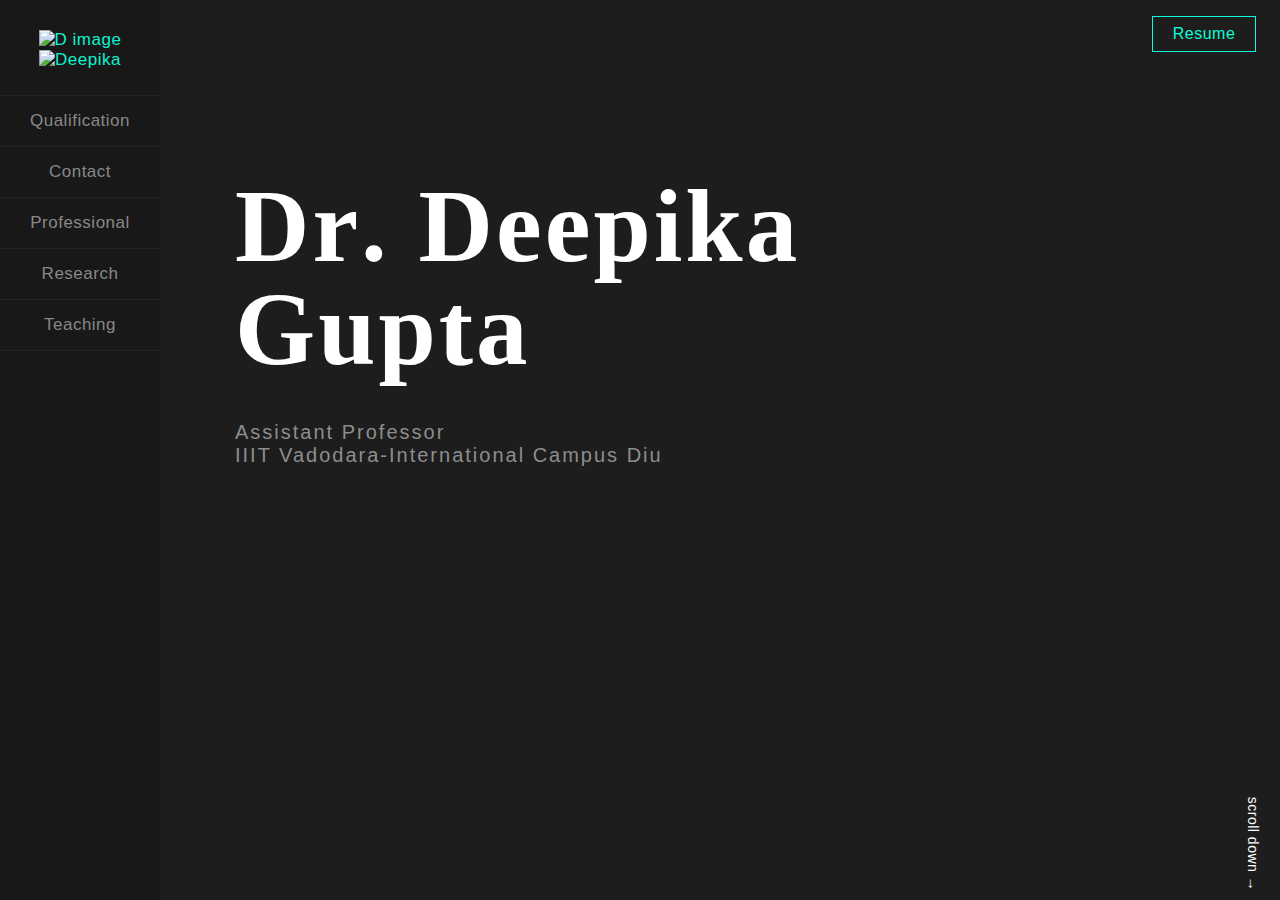
==== index.html @ 2d50de8a "Add files via upload" ====
<!DOCTYPE html>
<html lang="en">

<head>
    <meta charset="UTF-8"/>
    <meta http-equiv="X-UA-Compatible" content="IE=edge"/>
    <meta name="viewport" content="width=device-width, initial-scale=1.0"/>
    <title>Deepika Gupta</title>
    <link rel="stylesheet" href="styles.css"/>
    <link rel="stylesheet" href="Fonts"/>
    <link rel="icon" href="Images/D-Home.png" type="image/x-icon">
    <script src="https://kit.fontawesome.com/f238228744.js" crossorigin="anonymous"></script>
</head>

<body>
  <div class="HomePage">
    <nav class="sidenav" id="dropDownClick">
      <!-- <div class="box box1">
        <ul>
          <li class="Image"><a href="index.html"><img class="Dimg" src="Images/D-HomePage.png" alt="D image" /><img
                class="Dimg-font" src="Images/Deepika-font.png" alt="Deepika" srcset=""></a></li>
          <li><a href="qualification.html">Qualification</a></li>
          <li><a href="contact.html">Contact</a></li>
          <li><a href="professional.html">Professional</a></li>
          <li><a href="research.html">Research</a></li>
          <li><a href="teaching.html">Teaching</a></li>
          <li class="hamburgerMenu" id="hamBurger"><a href="javascript:void(0);" onClick="dropdownMenu()"
              style="border: 0px; padding: 5px;padding-top: 10px; width: 40px; height: 40px;">&#9776;</a></li>
        </ul>

      </div>
      <div class="box box2">
        <ul class="fancyfonts">
          <li><a href="https://www.linkedin.com/in/dr-deepika-gupta-08364b11" target="blank"><i id="fancy1" class="fa-brands fa-linkedin-in"></i></a></li>
          <li><a href="https://github.com/kajaveaniruddha/Dr.-Deepika-Gupta" target="blank"><i id="fancy2"
                class="fa-brands fa-github"></i></a></li>
        </ul>
      </div> -->
    </nav>


    <div class="InnerPage" id="innerpage">
      <a href="deepikamam.pdf" target="_blank" class="resume-button" rel="resume">Resume</a>
      <div class="TextArea">
        <section class="home" id="home">
          <h1 aria-label="Dr. Deepika Gupta" class="name">
            <span class="colChange" aria-hidden="true" style="opacity: 1;">D</span><span class="colChange"
              aria-hidden="true" style="opacity: 1;">r</span><span class="colChange" aria-hidden="true"
              style="opacity: 1;">.</span>

              <span class="colChange" aria-hidden="true" style="opacity: 1;">D</span><span class="colChange" aria-hidden="true"
              style="opacity: 1;">e</span><span class="colChange" aria-hidden="true" style="opacity: 1;">e</span><span
              class="colChange" aria-hidden="true" style="opacity: 1;">p</span><span class="colChange"
              aria-hidden="true" style="opacity: 1;">i</span><span class="colChange" aria-hidden="true"
              style="opacity: 1;">k</span><span class="colChange" aria-hidden="true" style="opacity: 1;">a</span>
            <br>
            <span class="colChange" aria-hidden="true" style="opacity: 1;">G</span><span class="colChange"
              aria-hidden="true" style="opacity: 1;">u</span><span class="colChange" aria-hidden="true"
              style="opacity: 1;">p</span><span class="colChange" aria-hidden="true" style="opacity: 1;">t</span><span
              class="colChange" aria-hidden="true" style="opacity: 1;">a</span>
            <br>
          </h1>
          <p class="greyText" id="greyText">
            Assistant Professor <br>IIIT Vadodara-International Campus Diu
          </p>
        </section>
      </div>
      <div class="scrolldown-right">
        <span class="bounce1">scroll down &rarr;</span>
      </div>
    </div>
  </div>

  <script src="index.js"></script>
</body>

</html>
---- styles.css ----
@font-face {
  font-family: "coolvetica";
  src: url("fonts/coolvetica-rg.ttf") format("truetype");
}

* {
  margin: 0;
  padding: 0;
  box-sizing: content-box;
  list-style: none;
  text-decoration: none;
}

body {
  background: #1d1d1d;
  letter-spacing: 0.5px;
  font-family: "open Sans", sans-serif;
  text-size-adjust: 100%;
  height: 100vh;
}

.HomePage {
  display: flex;
  height: 100%;
}

.sidenav {
  background: #181818;
  min-height: 100%;
  width: 160px;
   position: fixed;
  overflow-x: hidden;
  overflow-y: hidden;
  display: flex;
  flex-direction: column;
  text-align: center;
  font-family: -apple-system, BlinkMacSystemFont, "Segoe UI", Roboto, Oxygen,
  Ubuntu, Cantarell, "Open Sans", "Helvetica Neue", sans-serif;
}

.Dimg {
  width: 60px;
  padding-top: 15px;
  height: 75px;
}

.Dimg-font {
  width: 75px;
  padding-bottom: 10px;
}

.sidenav .box1 ul li a {
  border-bottom: 1.5px solid #232323;
  font-size: 17px;
}

.sidenav .box1 ul li a {
  padding: 15px;
  color: #888888;
  display: block;
}

.box1 ul li a:hover {
  color: #0cf2cf;
  transition: 0.4s ease-in-out;
}

.box2 ul li {
  display: inline-flex;
  padding: 2rem 7px;
}

.box2 ul li a {
  color: #888888;
}

.box2 ul li a:hover {
  color: #0cf2cf;
  transition: 0.3s ease-in-out;
}

.InnerPage {
  min-height: 100%;
  display: flex;
  flex-direction: column;
  overflow-x: hidden;
  overflow-y: auto;
  margin-left: 160px;
  width: 100%;
}

.resume-button {
  border: 1px solid #08fdd8;
  background-color: transparent;
  color: #08fdd8;
  box-sizing: border-box;
  z-index: 1;
  font-size: 16px;
  padding: 8px 20px 8px 20px;
  position: absolute;
  right: 1rem;
  top: 1rem;
  margin-right: 0.6%;
  transition: color 0.1s;
}

.resume-button:before {
  content: "";
  cursor: pointer;
  position: absolute;
  top: 0;
  left: 0;
  right: 0;
  bottom: 0;
  background: #08fdd82b;
  transform: scaleX(0);
  transform-origin: 0;
  transition: transform 0.3s ease-out;
}

.resume-button:hover:before {
  transform: scaleX(1);
}

.home {
  align-items: center;
  padding: 175px 100px 200px 75px;
  position: relative;
  overflow-x: hidden;
  overflow-y: hidden;
}

.TextArea h1 {
  color: #fff;
  font-family: coolvetica, serif;
  letter-spacing: 3px;
  font-weight: 550;
  font-size: 103px;
  line-height: 1em;
  position: relative;
  margin-right: -4px;
}

.name span {
  box-sizing: border-box;
  display: inline-block;
}

.TextArea h1 span:hover {
  color: #0cf2cf;
  transition: 0.4s ease-in-out;
}

.name img {
  box-sizing: border-box;
  width: 60px;
  padding-right: 3px;
}

.greyText {
  margin-top: 40px;
  margin-bottom: 30px;
  padding: 0;
  color: #8d8d8d;
  letter-spacing: 2px;
  font-size: 20px;
  position: relative;
}

.scrolldown-right {
  color: #fff;
  position: absolute;
  right: -20px;
  bottom: 3rem;
  transform: rotate(90deg);
  font-size: 14px;
}

.scrolldown-right span {
  display: flex;
  animation: scroll 0.5s linear infinite alternate-reverse;
}


/*---------Contact--------------*/


.page-out {
  align-items: center;
  padding: 30px 10px 10px 3%;
  position: relative;
  overflow-x: hidden;
  overflow-y: hidden;
}

.contact-Info {
  margin-top: 1.5%;
  display: flex;
  flex-direction: column;
  width: 50%;
}

.Contact_head h1{
  color: #08fdd8;
  font-family: coolvetica, serif;
  letter-spacing: 3px;
  font-weight: 550;
  font-size: calc(70px + 6 * ((100vw - 320px) / 680));
  line-height: 1em;
  position: relative;
  margin-left: 16px;
}


.contact-des-div {
  width: 100%;
}


.contact-des {
  color: rgb(255, 255, 255);
  padding-left: 3%;
  margin-bottom: 2%;
  width: 80%;
}

.input__field_input__field--hoshi {
  display: inline-block;
  color: rgb(141, 141, 141);
  background-color: rgb(43, 43, 43);
  width: 40%;
  border-width: 0;
  box-sizing: border-box;
  position: relative;
  height: 50px;
  font-size: 16px;
  margin-left: 50px;
  margin-top: 10px;
  text-indent: 15px;
}

.contact-form .flat-button {
  border: 1px solid #08fdd8;
  background-color: transparent;
  color: #08fdd8;
  box-sizing: border-box;
  z-index: 3;
  font-size: 16px;
  padding: 8px 20px 8px 20px;
  position: relative;
  display: inline-block;
  margin-top: 2%;
  margin-left: 6%;
  transition: color 0.1s;
}


.input__field_input__field--hoshi-msg {
  display: inline-block;
  color: rgb(141, 141, 141);
  background-color: rgb(43, 43, 43);
  width: 80%;
  border-width: 0;
  font-family: "Arial";
  box-sizing: border-box;
  position: relative;
  height: 100px;
  font-size: 16px;
  margin-left: 6%;
  margin-top: 2%;
  margin-bottom: 1.5%;
  padding: 15px;
}

.contact-form .flat-button.disabled {
  opacity: 0.3;
  pointer-events: none
}

.flat-button:before {
  content: "";
  cursor: pointer;
  position: relative;
  top: 0;
  left: 0;
  right: 500px;
  bottom: 0;
  background: #08fdd82b;
  transform: scaleX(0);
  transform-origin: 0;
  transition: transform 0.3s ease-out;
}

#map {
  color: #08fdd8;
  background-color: #181818;
  width: 50%;
  position: relative;
  margin-right: 2%;
  height: 90%;
  outline: auto;
  top: 15%
}

.map-container {
  position: relative;
  top: -440px;
  right: 195px;
  opacity: 83%;
}

.message-box .fake-h3 {
  text-align: center;
  font-size: 15px;
  color: rgb(255, 255, 255);
}

.message-box {
  position: absolute;
  background-color: #181818;
  top: 10px;
  right: 10px;
  color: #fff;
  padding: 10px;
  border-radius: 5px;
  box-shadow: 0 2px 5px rgba(0, 0, 0, 0.3);
  z-index: 1;
  text-align: center;
}

#contact ul li input {
  width: 80%;
  margin-left: 6%;
  margin-top: 2%;;
  margin-bottom: 0.3%;
}

#google-map {
  height: 100%;
  width: 50%;
}


@keyframes scroll {
  0% {
    transform: translateX(-25px);
  }

  100% {
    transform: translateX(-10px);
  }
}

.sidenav .box ul li.hamburgerMenu {
  display: none;
}

@media screen and (max-width: 1234px) {
  .contact-Info {
    width: 70%;
  }
}

@media screen and (max-width: 1075px) {
  .contact-Info {
    width: 90%;
  }
  #map {
    width: 0;
    display: none;
  }
}

@media screen and (max-width: 990px){

  .contact-Info {
    width: 100%;
  }

  #contact ul li input {
    width: 75%;
  }

  .input__field_input__field--hoshi-msg {
    width: 75%;
  }
}

@media screen and (max-width: 825px) {
  .HomePage {
    display: flex;
    flex-direction: column;
  }

  .HomePage {
    display: block;
  }

  .InnerPage {
    margin-left: 0;
  }

  .InnerPage .resume-button {
    top: 0;
    left: 0.5rem;
    margin-top: 0.5rem;
    right: auto;
  }

  .sidenav {
    position: relative;
    float: right;
    width: 3rem;
    height: 3rem;
    min-height: 5vh;
    top: 0;
    right: 0;
  }

  .sidenav .box ul li {
    display: none;
  }

  .sidenav .box ul li.hamburgerMenu {
    top: 0;
    right: 0;
    display: flex;
    padding-right: 2%;
    padding-top: 2%;
  }

  .sidenav.responsive {
    width: 100%;
    position: fixed;
    z-index: 5;
    top: 0;
    right: 0;
    bottom: 0;
    height: auto;
  }

  .sidenav.responsive .box ul li.hamburgerMenu {
    position: absolute;
    top: 0;
    right: 0;
    padding: 0% 1% 1% 1%;
  }

  .sidenav.responsive .box1 {
    line-height: 250%;
  }

  .sidenav.responsive .box ul {
    position: relative;
    float: inherit;
  }

  .sidenav.responsive .box ul li {
    display: inline;
    float: inside;
  }

  .sidenav.responsive .box li a {
    display: flex;
    flex-direction: column;
    align-items: center;
    text-align: center;
  }

  .sidenav.responsive .box2 .fancyfonts {
    display: flex;
    justify-content: center;
  }
}

@media screen and (max-width: 552px) {
  h2 {
    font-size: 75px;
  }

}
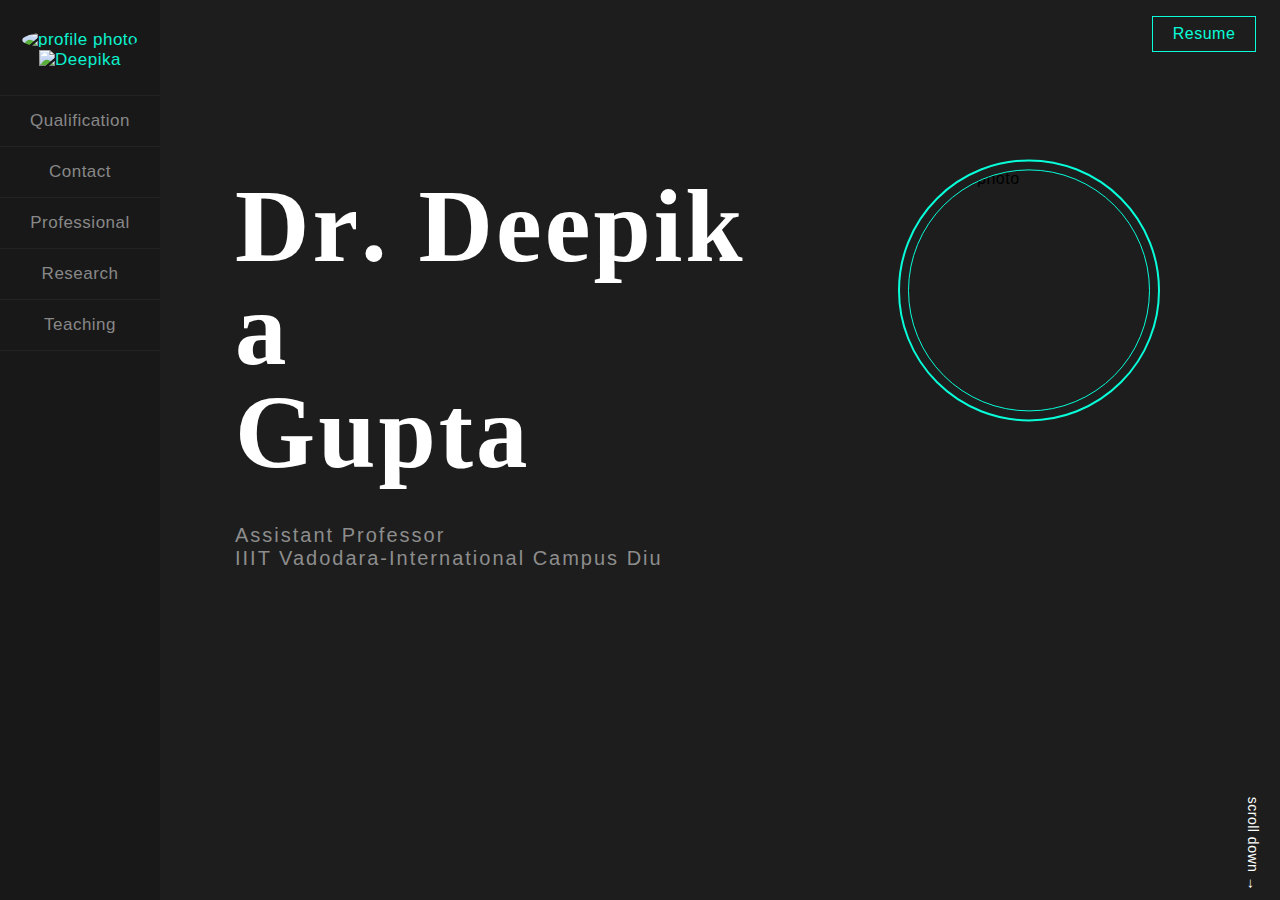
==== commit c96cef86: "Add files via upload" ====
--- a/index.html
+++ b/index.html
@@ -7,63 +7,54 @@
     <meta name="viewport" content="width=device-width, initial-scale=1.0"/>
     <title>Deepika Gupta</title>
     <link rel="stylesheet" href="styles.css"/>
+    <link rel="stylesheet" href="nav.css"/>
     <link rel="stylesheet" href="Fonts"/>
-    <link rel="icon" href="Images/D-Home.png" type="image/x-icon">
+    <link rel="shortcut icon" href="Images/D-Home.png" type="image/x-icon">
     <script src="https://kit.fontawesome.com/f238228744.js" crossorigin="anonymous"></script>
 </head>
 
 <body>
   <div class="HomePage">
     <nav class="sidenav" id="dropDownClick">
-      <!-- <div class="box box1">
-        <ul>
-          <li class="Image"><a href="index.html"><img class="Dimg" src="Images/D-HomePage.png" alt="D image" /><img
-                class="Dimg-font" src="Images/Deepika-font.png" alt="Deepika" srcset=""></a></li>
-          <li><a href="qualification.html">Qualification</a></li>
-          <li><a href="contact.html">Contact</a></li>
-          <li><a href="professional.html">Professional</a></li>
-          <li><a href="research.html">Research</a></li>
-          <li><a href="teaching.html">Teaching</a></li>
-          <li class="hamburgerMenu" id="hamBurger"><a href="javascript:void(0);" onClick="dropdownMenu()"
-              style="border: 0px; padding: 5px;padding-top: 10px; width: 40px; height: 40px;">&#9776;</a></li>
-        </ul>
-
-      </div>
-      <div class="box box2">
-        <ul class="fancyfonts">
-          <li><a href="https://www.linkedin.com/in/dr-deepika-gupta-08364b11" target="blank"><i id="fancy1" class="fa-brands fa-linkedin-in"></i></a></li>
-          <li><a href="https://github.com/kajaveaniruddha/Dr.-Deepika-Gupta" target="blank"><i id="fancy2"
-                class="fa-brands fa-github"></i></a></li>
-        </ul>
-      </div> -->
+      <!-- sidenav from index.js -->
     </nav>
-
 
     <div class="InnerPage" id="innerpage">
       <a href="deepikamam.pdf" target="_blank" class="resume-button" rel="resume">Resume</a>
       <div class="TextArea">
-        <section class="home" id="home">
-          <h1 aria-label="Dr. Deepika Gupta" class="name">
-            <span class="colChange" aria-hidden="true" style="opacity: 1;">D</span><span class="colChange"
-              aria-hidden="true" style="opacity: 1;">r</span><span class="colChange" aria-hidden="true"
-              style="opacity: 1;">.</span>
 
-              <span class="colChange" aria-hidden="true" style="opacity: 1;">D</span><span class="colChange" aria-hidden="true"
-              style="opacity: 1;">e</span><span class="colChange" aria-hidden="true" style="opacity: 1;">e</span><span
-              class="colChange" aria-hidden="true" style="opacity: 1;">p</span><span class="colChange"
-              aria-hidden="true" style="opacity: 1;">i</span><span class="colChange" aria-hidden="true"
-              style="opacity: 1;">k</span><span class="colChange" aria-hidden="true" style="opacity: 1;">a</span>
-            <br>
-            <span class="colChange" aria-hidden="true" style="opacity: 1;">G</span><span class="colChange"
-              aria-hidden="true" style="opacity: 1;">u</span><span class="colChange" aria-hidden="true"
-              style="opacity: 1;">p</span><span class="colChange" aria-hidden="true" style="opacity: 1;">t</span><span
-              class="colChange" aria-hidden="true" style="opacity: 1;">a</span>
-            <br>
-          </h1>
-          <p class="greyText" id="greyText">
-            Assistant Professor <br>IIIT Vadodara-International Campus Diu
-          </p>
-        </section>
+        <div class="Text">
+          <section class="home" id="home">
+            <h1 aria-label="Dr. Deepika Gupta" class="name">
+              <span class="colChange" aria-hidden="true" style="opacity: 1;">D</span><span class="colChange"
+                aria-hidden="true" style="opacity: 1;">r</span><span class="colChange" aria-hidden="true"
+                style="opacity: 1;">.</span>
+
+              <span class="colChange" aria-hidden="true" style="opacity: 1;">D</span><span class="colChange"
+                aria-hidden="true" style="opacity: 1;">e</span><span class="colChange" aria-hidden="true"
+                style="opacity: 1;">e</span><span class="colChange" aria-hidden="true" style="opacity: 1;">p</span><span
+                class="colChange" aria-hidden="true" style="opacity: 1;">i</span><span class="colChange"
+                aria-hidden="true" style="opacity: 1;">k</span><span class="colChange" aria-hidden="true"
+                style="opacity: 1;">a</span>
+              <br>
+              <span class="colChange" aria-hidden="true" style="opacity: 1;">G</span><span class="colChange"
+                aria-hidden="true" style="opacity: 1;">u</span><span class="colChange" aria-hidden="true"
+                style="opacity: 1;">p</span><span class="colChange" aria-hidden="true" style="opacity: 1;">t</span><span
+                class="colChange" aria-hidden="true" style="opacity: 1;">a</span>
+              <br>
+            </h1>
+          <div class="desc">
+            <p class="greyText" id="greyText">
+              Assistant Professor <br>IIIT Vadodara-International Campus Diu
+            </p>
+          </div>
+          </section>
+        </div>
+
+        <div class="profile">
+          <img class="profilePhoto" src="Images/profile.jpg" alt="profile photo" />
+        </div>
+
       </div>
       <div class="scrolldown-right">
         <span class="bounce1">scroll down &rarr;</span>
--- a/styles.css
+++ b/styles.css
@@ -11,40 +11,41 @@
   text-decoration: none;
 }
 
-body {
-  background: #1d1d1d;
-  letter-spacing: 0.5px;
-  font-family: "open Sans", sans-serif;
-  text-size-adjust: 100%;
-  height: 100vh;
-}
-
-.HomePage {
-  display: flex;
-  height: 100%;
-}
-
-.sidenav {
+body {
+  background: #1d1d1d;
+  letter-spacing: 0.5px;
+  font-family: "open Sans", sans-serif;
+  text-size-adjust: 100%;
+  height: 100vh;
+}
+
+.HomePage {
+  display: flex;
+  height: 100%;
+}
+
+/* .sidenav {
   background: #181818;
   min-height: 100%;
   width: 160px;
-   position: fixed;
+  position: fixed;
   overflow-x: hidden;
   overflow-y: hidden;
   display: flex;
   flex-direction: column;
   text-align: center;
   font-family: -apple-system, BlinkMacSystemFont, "Segoe UI", Roboto, Oxygen,
-  Ubuntu, Cantarell, "Open Sans", "Helvetica Neue", sans-serif;
-}
-
-.Dimg {
+    Ubuntu, Cantarell, "Open Sans", "Helvetica Neue", sans-serif;
+}
+
+.sidePhoto {
+  border-radius: 50%;
   width: 60px;
-  padding-top: 15px;
-  height: 75px;
-}
-
-.Dimg-font {
+  height: 60px;
+  margin-top: 15px;
+}
+
+.sidePhoto-font {
   width: 75px;
   padding-bottom: 10px;
 }
@@ -58,11 +59,12 @@
   padding: 15px;
   color: #888888;
   display: block;
+  transition: 0.3s ease-in-out;
 }
 
 .box1 ul li a:hover {
   color: #0cf2cf;
-  transition: 0.4s ease-in-out;
+  transition: 0.3s ease-in-out;
 }
 
 .box2 ul li {
@@ -72,12 +74,13 @@
 
 .box2 ul li a {
   color: #888888;
+  transition: 0.3s ease-in-out;
 }
 
 .box2 ul li a:hover {
   color: #0cf2cf;
   transition: 0.3s ease-in-out;
-}
+} */
 
 .InnerPage {
   min-height: 100%;
@@ -130,7 +133,13 @@
   overflow-y: hidden;
 }
 
+.TextArea {
+  display: flex;
+  flex-direction: row;
+}
+
 .TextArea h1 {
+  display: inline-block;
   color: #fff;
   font-family: coolvetica, serif;
   letter-spacing: 3px;
@@ -144,20 +153,16 @@
 .name span {
   box-sizing: border-box;
   display: inline-block;
+  transition: 0.3s ease-in-out;
 }
 
 .TextArea h1 span:hover {
   color: #0cf2cf;
-  transition: 0.4s ease-in-out;
-}
-
-.name img {
-  box-sizing: border-box;
-  width: 60px;
-  padding-right: 3px;
+  transition: 0.3s ease-in-out;
 }
 
 .greyText {
+  display: inline-block;
   margin-top: 40px;
   margin-bottom: 30px;
   padding: 0;
@@ -181,9 +186,164 @@
   animation: scroll 0.5s linear infinite alternate-reverse;
 }
 
+.profilePhoto {
+  box-sizing: content-box;
+  position: absolute;
+  display: inline-block;
+  margin-left: 20px;
+  margin-right: 30px;
+  width: 15rem;
+  height: 15rem;
+  border-radius: 50%;
+  border: solid;
+  border-color: #08fdd8;
+  border-width: 1.4px;
+  outline: 2px solid #08fdd8;
+  outline-offset: 8px;
+  transform: translateY(70%);
+}
+
+.Text {
+  width: 65%;
+}
+
+.profile {
+  width: 35%;
+}
+
+@media only screen and (max-width: 600px) {
+  .home {
+    padding: 5em 2em 2em 2em;
+  }
+
+  .TextArea {
+    flex-direction: column;
+  }
+
+  .TextArea h1 {
+    font-size: 14vw;
+  }
+
+  .greyText {
+    margin-top: 2em;
+    font-size: 3.2vw;
+  }
+
+  .Text {
+    width: 100%;
+  }
+
+  .profilePhoto {
+    position: relative;
+    width: 45vw;
+    height: 45vw;
+    margin: 0.5em 3em 1em 3em;
+    transform: translateY(0%);
+  }
+  .profile {
+    display: flex;
+    justify-content: center;
+    width: 100%;
+  }
+}
+
+@media only screen and (max-width: 445px) {
+  .home {
+    padding: 4em 1.5em 0.5em 1.5em;
+  }
+
+  .TextArea h1 {
+    font-size: 14vw;
+  }
+
+  .greyText {
+    margin-top: 2em;
+    margin-bottom: 1em;
+    font-size: 4vw;
+  }
+  .Text {
+    width: 100%;
+  }
+
+  .profilePhoto {
+    position: relative;
+    width: 50vw;
+    height: 50vw;
+    margin: 1em 3em 2em 3em;
+    transform: translateY(0%);
+  }
+  .profile {
+    display: flex;
+    justify-content: center;
+    width: 100%;
+  }
+}
+
+@media only screen and (max-width: 825px) and (min-width: 600px) {
+  .home {
+    padding: 5em 1em 10em 3em;
+  }
+
+  .TextArea h1 {
+    font-size: 8vw;
+  }
+
+  .greyText {
+    margin-top: 2em;
+    font-size: 2.5vw;
+  }
+
+  .profile img {
+    width: 22vw;
+    height: 22vw;
+    transform: translateY(5em);
+  }
+}
+
+@media only screen and (max-width: 1250px) and (min-width: 825px) {
+  .home {
+    padding: 10em 1em 8.5em 3em;
+  }
+
+  .TextArea h1 {
+    font-size: 8vw;
+  }
+
+  .greyText {
+    margin-top: 2em;
+    font-size: 1.8vw;
+  }
+
+  .profile img {
+    width: 20vw;
+    height: 20vw;
+    transform: translateY(10em);
+  }
+}
+
+@media only screen and (max-width: 2000px) and (min-width: 1300px) {
+  .home {
+    padding: 10em 1em 8.5em 4em;
+  }
+
+  .TextArea h1 {
+    font-size: 8vw;
+    overflow-wrap: normal;
+  }
+
+  .greyText {
+    margin-top: 2em;
+    font-size: 2vw;
+  }
+
+  .profile img {
+    width: 22vw;
+    height: 22vw;
+    transform: translateY(10em);
+  }
+}
 
 /*---------Contact--------------*/
-
 
 .page-out {
   align-items: center;
@@ -200,7 +360,7 @@
   width: 50%;
 }
 
-.Contact_head h1{
+.Contact_head h1 {
   color: #08fdd8;
   font-family: coolvetica, serif;
   letter-spacing: 3px;
@@ -211,11 +371,9 @@
   margin-left: 16px;
 }
 
-
 .contact-des-div {
   width: 100%;
 }
-
 
 .contact-des {
   color: rgb(255, 255, 255);
@@ -254,7 +412,6 @@
   transition: color 0.1s;
 }
 
-
 .input__field_input__field--hoshi-msg {
   display: inline-block;
   color: rgb(141, 141, 141);
@@ -274,7 +431,7 @@
 
 .contact-form .flat-button.disabled {
   opacity: 0.3;
-  pointer-events: none
+  pointer-events: none;
 }
 
 .flat-button:before {
@@ -299,7 +456,7 @@
   margin-right: 2%;
   height: 90%;
   outline: auto;
-  top: 15%
+  top: 15%;
 }
 
 .map-container {
@@ -331,7 +488,7 @@
 #contact ul li input {
   width: 80%;
   margin-left: 6%;
-  margin-top: 2%;;
+  margin-top: 2%;
   margin-bottom: 0.3%;
 }
 
@@ -340,7 +497,6 @@
   width: 50%;
 }
 
-
 @keyframes scroll {
   0% {
     transform: translateX(-25px);
@@ -371,8 +527,7 @@
   }
 }
 
-@media screen and (max-width: 990px){
-
+@media screen and (max-width: 990px) {
   .contact-Info {
     width: 100%;
   }
@@ -407,7 +562,7 @@
     right: auto;
   }
 
-  .sidenav {
+  /* .sidenav {
     position: relative;
     float: right;
     width: 3rem;
@@ -470,12 +625,11 @@
   .sidenav.responsive .box2 .fancyfonts {
     display: flex;
     justify-content: center;
-  }
+  } */
 }
 
 @media screen and (max-width: 552px) {
   h2 {
     font-size: 75px;
   }
-
-}
+} --- a/nav.css
+++ b/nav.css
@@ -0,0 +1,129 @@
+.sidenav {
+  background: #181818;
+  min-height: 100%;
+  width: 160px;
+  position: fixed;
+  overflow-x: hidden;
+  overflow-y: hidden;
+  display: flex;
+  flex-direction: column;
+  text-align: center;
+  font-family: -apple-system, BlinkMacSystemFont, "Segoe UI", Roboto, Oxygen,
+    Ubuntu, Cantarell, "Open Sans", "Helvetica Neue", sans-serif;
+}
+
+.sidePhoto {
+  border-radius: 50%;
+  width: 60px;
+  height: 60px;
+  margin-top: 15px;
+}
+
+.sidePhoto-font {
+  width: 75px;
+  padding-bottom: 10px;
+}
+
+.sidenav .box1 ul li a {
+  border-bottom: 1.5px solid #232323;
+  font-size: 17px;
+}
+
+.sidenav .box1 ul li a {
+  padding: 15px;
+  color: #888888;
+  display: block;
+  transition: 0.3s ease-in-out;
+}
+
+.box1 ul li a:hover {
+  color: #0cf2cf;
+  transition: 0.3s ease-in-out;
+}
+
+.box2 ul li {
+  display: inline-flex;
+  padding: 2rem 7px;
+}
+
+.box2 ul li a {
+  color: #888888;
+  transition: 0.3s ease-in-out;
+}
+
+.box2 ul li a:hover {
+  color: #0cf2cf;
+  transition: 0.3s ease-in-out;
+}
+@media screen and (max-width: 825px) {
+  .sidenav {
+    position: relative;
+    float: right;
+    width: 3rem;
+    height: 3rem;
+    min-height: 5vh;
+    top: 0;
+    right: 0;
+  }
+
+  .sidenav .box ul li {
+    display: none;
+  }
+
+  .sidenav .box ul li.hamburgerMenu {
+    top: 0;
+    right: 0;
+    display: flex;
+    padding-right: 2%;
+    padding-top: 2%;
+  }
+
+  .sidenav.responsive {
+    width: 100%;
+    position: fixed;
+    z-index: 5;
+    top: 0;
+    right: 0;
+    bottom: 0;
+    height: auto;
+  }
+
+  .sidenav.responsive .box ul li.hamburgerMenu {
+    position: absolute;
+    top: 0;
+    right: 0;
+    padding: 0% 1% 1% 1%;
+  }
+
+  .sidenav.responsive .box1 {
+    line-height: 250%;
+  }
+
+  .sidenav.responsive .box ul {
+    position: relative;
+    float: inherit;
+  }
+
+  .sidenav.responsive .box ul li {
+    display: inline;
+    float: inside;
+  }
+
+  .sidenav.responsive .box li a {
+    display: flex;
+    flex-direction: column;
+    align-items: center;
+    text-align: center;
+  }
+
+  .sidenav.responsive .box2 .fancyfonts {
+    display: flex;
+    justify-content: center;
+  }
+}
+
+@media screen and (max-width: 552px) {
+  h2 {
+    font-size: 75px;
+  }
+}
